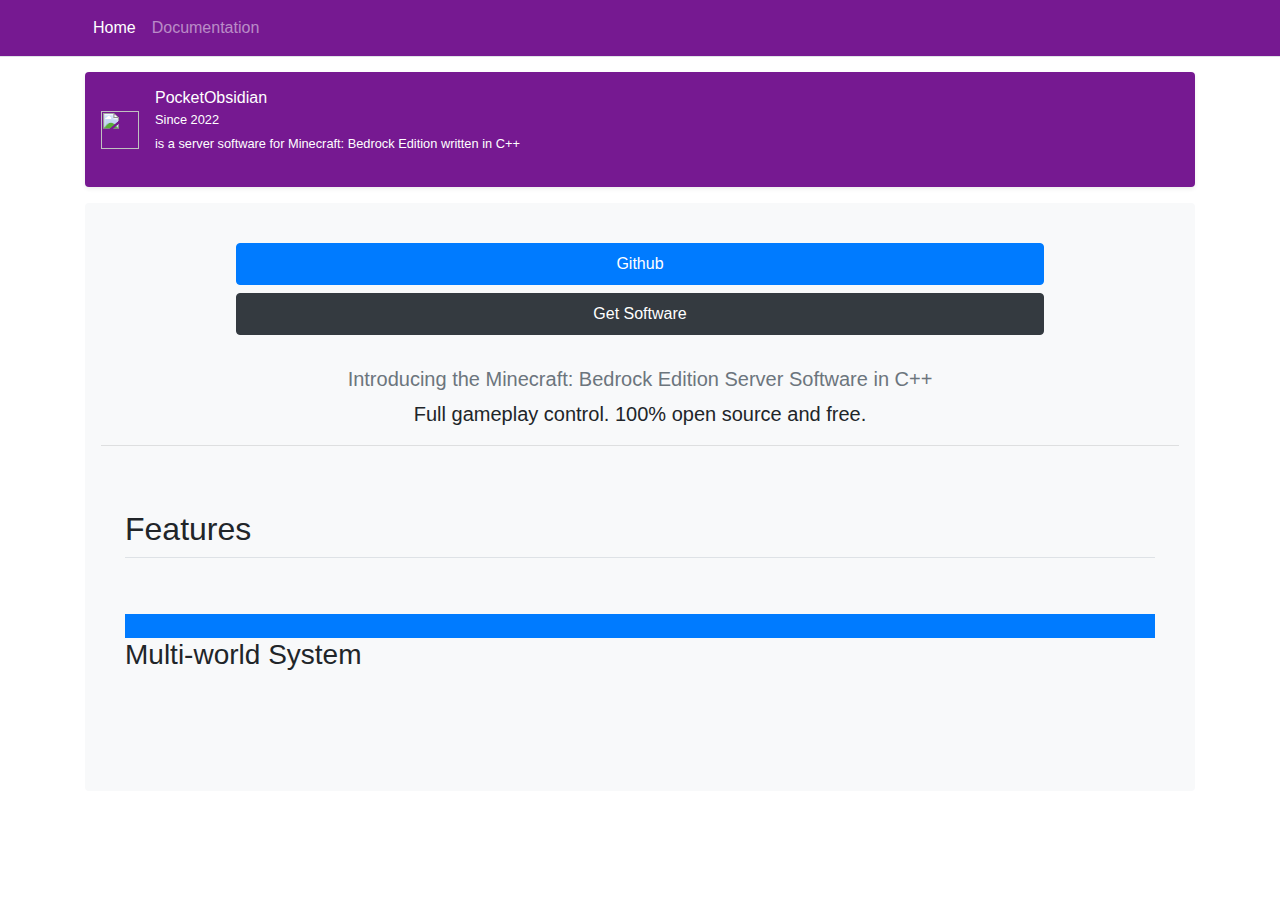
==== index.html @ 1bea6562 "Update index.html" ====
<!DOCTYPE html>
<html lang="en-US">
<head>
 <meta charset="UTF-8">
 <meta name="viewport" content="width=device-width, initial-scale=1, shrink-to-fit=no">
 <meta name="theme-color" content="#761991">

 <meta name="title" content="PocketObsidian">
 <meta name="description" content="Server software for Minecraft: Bedrock Edition written in C++">

 <meta property="og:type" content="website">
 <meta property="og:title" content="Home">
 <meta property="og:locale" content="en_US">
 <meta property="og:url" content="https://pocketobsidian.github.io">
 <meta property="og:description" content="Server software for Minecraft: Bedrock Edition written in C++">
 <meta property="og:site_name" content="PocketObsidian">
 <meta property="og:image" content="https://pocketobsidian.github.io/public/brand/android-chrome-512x512.png">
 <meta property="og:image:width" content="200">
 <meta property="og:image:height" content="200">
 <meta property="og:image:alt" content="software-development">

 <meta name="twitter:card" content="summary_large_image">
 <meta name="twitter:title" content="PocketObsidian">
 <meta name="twitter:description" content="A server software for Minecraft Bedrock Edition for people in search of the afterlife">
 <meta name="twitter:site" content="@pocketobsidian">
 <meta name="twitter:creator" content="@SrClau4">
 <meta name="twitter:image" content="https://pocketobsidian.github.io/public/brand/android-chrome-512x512.png">

 <title>PocketObsidian</title>
 
 <link rel="apple-touch-icon" sizes="180x180" href="public/brand/apple-touch-icon.png">
 <link rel="icon" type="image/png" sizes="32x32" href="public/brand/favicon-32x32.png">
 <link rel="icon" type="image/png" sizes="16x16" href="public/brand/favicon-16x16.png">
 <link rel="manifest" href="public/brand/site.webmanifest">

 <link rel="stylesheet" href="https://cdn.jsdelivr.net/npm/bootstrap@4.3.1/dist/css/bootstrap.min.css" integrity="sha384-ggOyR0iXCbMQv3Xipma34MD+dH/1fQ784/j6cY/iJTQUOhcWr7x9JvoRxT2MZw1T" crossorigin="anonymous">
 <link rel="stylesheet" href="../assets/css/index.css" type="text/css">

 <script defer src="https://code.jquery.com/jquery-3.3.1.slim.min.js" integrity="sha384-q8i/X+965DzO0rT7abK41JStQIAqVgRVzpbzo5smXKp4YfRvH+8abtTE1Pi6jizo" crossorigin="anonymous"></script>
 <script defer src="https://cdn.jsdelivr.net/npm/bootstrap@4.3.1/dist/js/bootstrap.bundle.min.js" integrity="sha384-JjSmVgyd0p3pXB1rRibZUAYoIIy6OrQ6VrjIEaFf/nJGzIxFDsf4x0xIM+B07jRM" crossorigin="anonymous"></script>
 <script defer src="../assets/js/index.js"></script>
</head>
<body class="bg-white">
 <nav class="navbar navbar-expand-lg fixed-top border-bottom navbar-dark bg-purple" aria-label="Navbar">
  <div class="container">
    <!--<a class="navbar-brand" href="/">SafiryMine</a>-->
    <button class="navbar-toggler p-2 border-1" type="button" id="navbarSideCollapse" aria-label="Toggle navigation">
      <span class="navbar-toggler-icon"></span>
    </button>
    <div class="bg-purple navbar-collapse offcanvas-collapse" id="navbarExample">
     <ul class="navbar-nav me-auto mb-2 mb-lg-0">
      <li class="nav-item">
       <a class="nav-link active" aria-current="page" href="/">Home</a>
      </li>
      <li class="nav-item">
       <a class="nav-link" href="../docs">Documentation</a>
      </li>
     </ul>
    </div>
  </div>
 </nav>

 <main class="container">
  <div class="d-flex align-items-center p-3 my-3 text-white bg-purple rounded shadow-sm">
   <img class="me-auto" src="../public/brand/favicon.ico" alt="" width="38" height="38">
   <div class="mx-3 lh-1">
    <h1 class="h6 mb-0 text-white lh-1">PocketObsidian</h1>
    <small>Since 2022</small>
    <p class="lh-sm"><small>is a server software for Minecraft: Bedrock Edition written in C++</small></p>
   </div>
  </div>
  <div class="p-3 my-3 bg-light rounded">
    <div class="d-flex flex-column my-4 align-items-center justify-content-md-center">
     <a class="p-2 mb-2 w-75 btn btn-primary" target="_blank" href="https://github.com/pocketobsidian/PocketObsidian">Github</a>
     <a class="p-2 mb-2 w-75 btn btn-dark" target="_blank" href="../">Get Software</a>
    </div>
    <h5 class="display-6 mt-2 mb-2 text-muted text-center">Introducing the Minecraft: Bedrock Edition Server Software in C++</h5>
    <p class="fs-5 fst-normal mb-2 lead text-center">Full gameplay control. 100% open source and free.</p>
    <hr>
    <div class="px-4 py-5" id="icon-grid">
     <h2 class="pb-2 border-bottom">Features</h2>
     <div class="row g-4 py-5 row-cols-1 row-cols-sm-2 row-cols-md-3 row-cols-lg-4">
      <div class="feature col">
       <div class="feature-icon bg-primary bg-gradient">
        <svg class="bi" width="1em" height="1em"><use xlink:href="#collection"/></svg>
       </div>
       <h3>Multi-world System</h3>
      </div>
     </div>
    </div>
  </div>
 </main>
</body>
</html>
---- assets/css/index.css ----
html,
body {
  overflow-x: hidden;
}

body {
  padding-top: 56px;
}

.bg-purple {
  background-color: #761991;
}

@media (max-width: 991.98px) {
  .offcanvas-collapse {
    position: fixed;
    top: 64px; /*height of navbar*/
    bottom: 0;
    right: 100%;
    width: 60%;
    padding: 0 1rem;
    overflow-y: auto;
    visibility: hidden;
    /*background-color: #000;*/
    transition: transform .5s ease-in-out, visibility .5s ease-in-out;
  }
  .offcanvas-collapse.open {
    visibility: visible;
    transform: translateX(100%);
  }
}
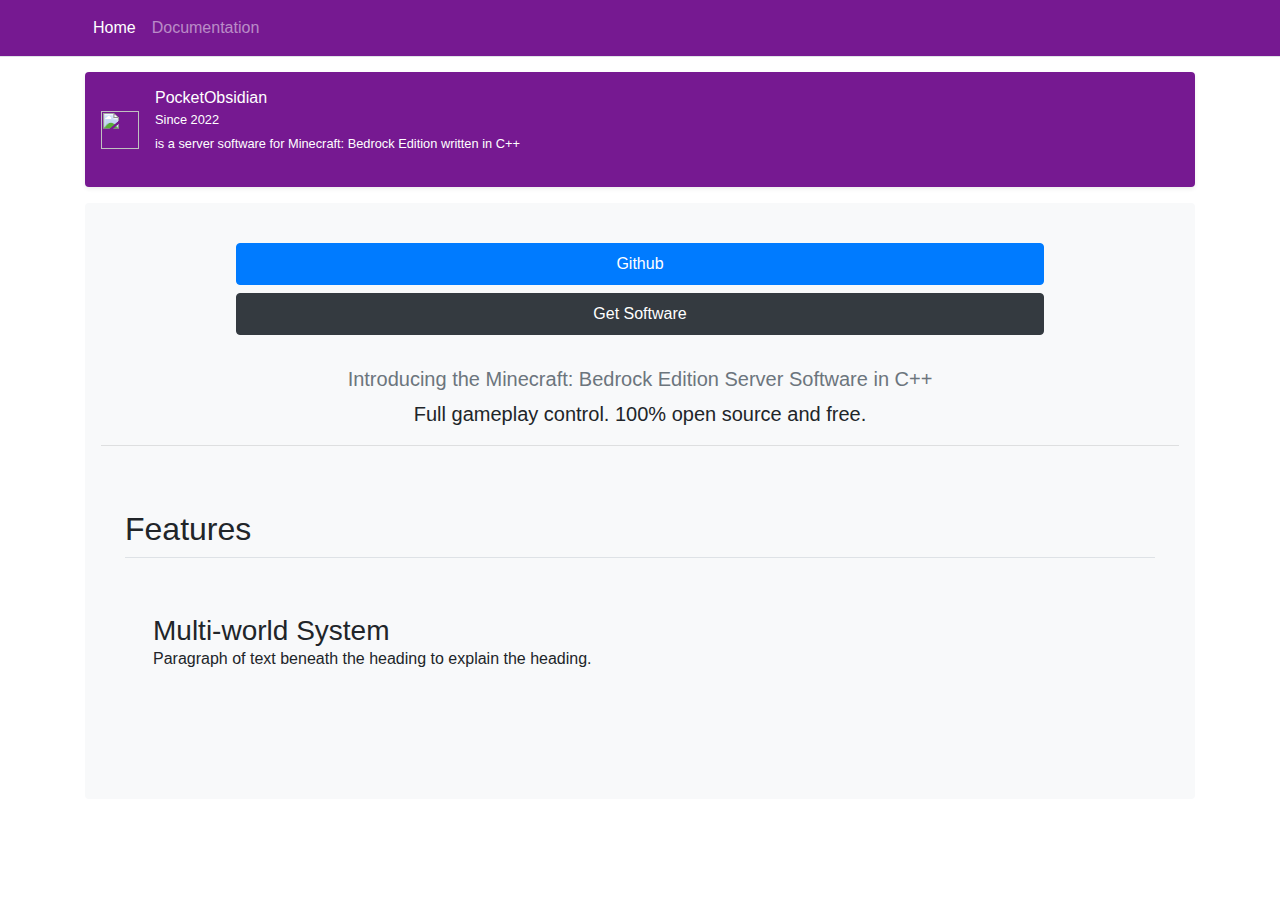
==== commit f55d030c: "Update index.html" ====
--- a/index.html
+++ b/index.html
@@ -80,11 +80,12 @@
     <div class="px-4 py-5" id="icon-grid">
      <h2 class="pb-2 border-bottom">Features</h2>
      <div class="row g-4 py-5 row-cols-1 row-cols-sm-2 row-cols-md-3 row-cols-lg-4">
-      <div class="feature col">
-       <div class="feature-icon bg-primary bg-gradient">
-        <svg class="bi" width="1em" height="1em"><use xlink:href="#collection"/></svg>
-       </div>
-       <h3>Multi-world System</h3>
+      <div class="col d-flex align-items-start">
+      <svg class="bi text-muted flex-shrink-0 me-3" width="1.75em" height="1.75em"><use xlink:href="#bootstrap"/></svg>
+      <div>
+       <h3 class="mb-0 fw-bold">Multi-world System</h3>
+       <p>Paragraph of text beneath the heading to explain the heading.</p>
+      </div>
       </div>
      </div>
     </div>
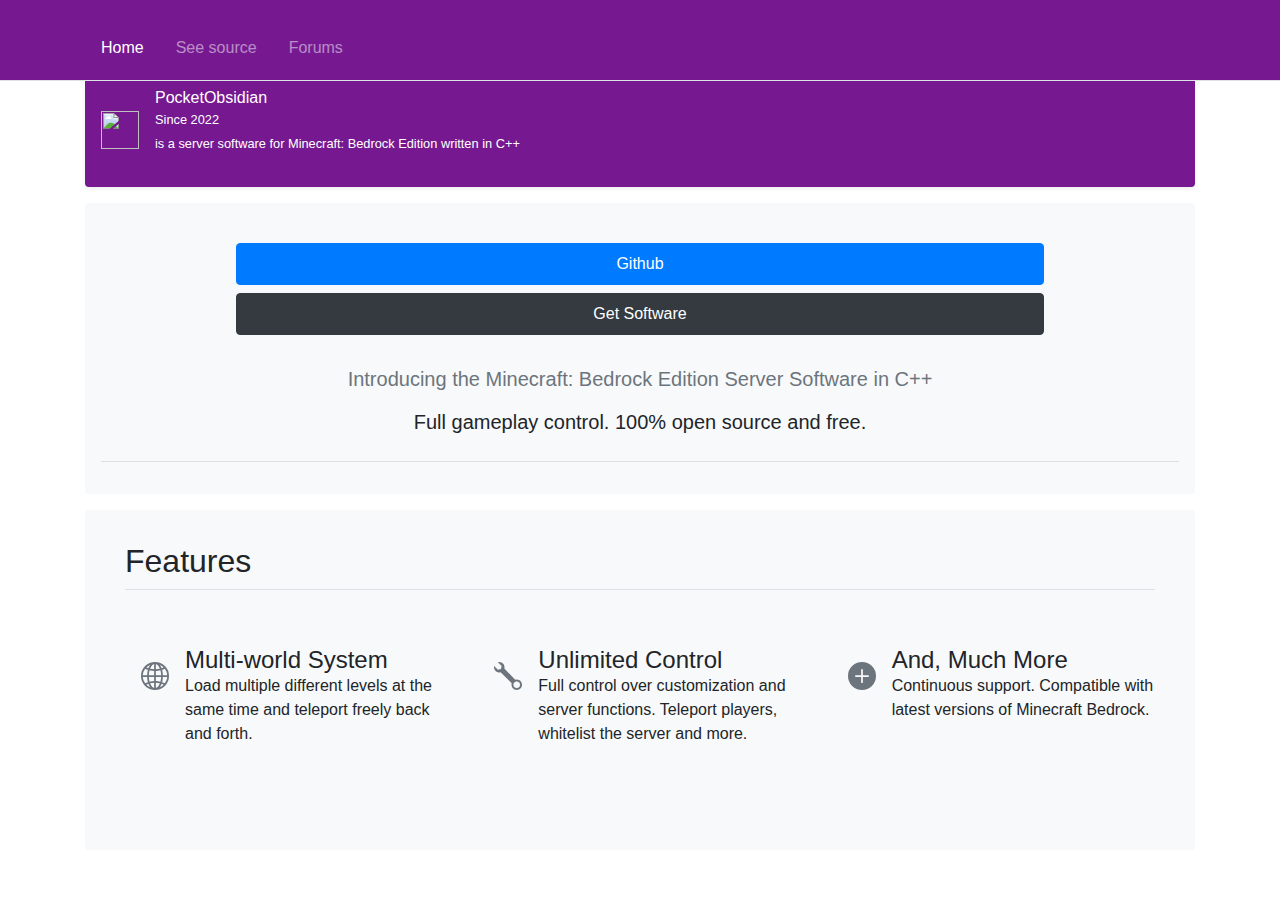
==== commit 05fac5df: "80% completed" ====
--- a/index.html
+++ b/index.html
@@ -6,9 +6,9 @@
  <meta name="theme-color" content="#761991">
 
  <meta name="title" content="PocketObsidian">
- <meta name="description" content="Server software for Minecraft: Bedrock Edition written in C++">
+ <meta name="description" content="Server software for Minecraft Bedrock Edition written in C++">
 
- <meta property="og:type" content="website">
+ <meta property="og:type" content="article">
  <meta property="og:title" content="Home">
  <meta property="og:locale" content="en_US">
  <meta property="og:url" content="https://pocketobsidian.github.io">
@@ -34,6 +34,7 @@
  <link rel="manifest" href="public/brand/site.webmanifest">
 
  <link rel="stylesheet" href="https://cdn.jsdelivr.net/npm/bootstrap@4.3.1/dist/css/bootstrap.min.css" integrity="sha384-ggOyR0iXCbMQv3Xipma34MD+dH/1fQ784/j6cY/iJTQUOhcWr7x9JvoRxT2MZw1T" crossorigin="anonymous">
+ <link rel="stylesheet" href="https://cdn.jsdelivr.net/npm/bootstrap-icons@1.9.1/font/bootstrap-icons.css">
  <link rel="stylesheet" href="../assets/css/index.css" type="text/css">
 
  <script defer src="https://code.jquery.com/jquery-3.3.1.slim.min.js" integrity="sha384-q8i/X+965DzO0rT7abK41JStQIAqVgRVzpbzo5smXKp4YfRvH+8abtTE1Pi6jizo" crossorigin="anonymous"></script>
@@ -48,12 +49,15 @@
       <span class="navbar-toggler-icon"></span>
     </button>
     <div class="bg-purple navbar-collapse offcanvas-collapse" id="navbarExample">
-     <ul class="navbar-nav me-auto mb-2 mb-lg-0">
-      <li class="nav-item">
-       <a class="nav-link active" aria-current="page" href="/">Home</a>
+     <ul class="navbar-nav me-auto mt-3 mb-2 mb-lg-0">
+      <li class="my-1 mx-2 nav-item">
+       <a class="fs-3 nav-link active" aria-current="page" href="/">Home</a>
       </li>
-      <li class="nav-item">
-       <a class="nav-link" href="../docs">Documentation</a>
+      <li class="my-1 mx-2 nav-item">
+       <a class="fs-3 nav-link" href="../docs">See source</a>
+      </li>
+      <li class="my-1 mx-2 nav-item">
+       <a class="fs-3 nav-link" href="#">Forums</a>
       </li>
      </ul>
     </div>
@@ -71,25 +75,47 @@
   </div>
   <div class="p-3 my-3 bg-light rounded">
     <div class="d-flex flex-column my-4 align-items-center justify-content-md-center">
-     <a class="p-2 mb-2 w-75 btn btn-primary" target="_blank" href="https://github.com/pocketobsidian/PocketObsidian">Github</a>
-     <a class="p-2 mb-2 w-75 btn btn-dark" target="_blank" href="../">Get Software</a>
+      <a class="p-2 mb-2 w-75 btn btn-primary" target="_blank" href="https://github.com/pocketobsidian/PocketObsidian">Github</a>
+      <a class="p-2 mb-2 w-75 btn btn-dark" target="_blank" href="../">Get Software</a>
     </div>
     <h5 class="display-6 mt-2 mb-2 text-muted text-center">Introducing the Minecraft: Bedrock Edition Server Software in C++</h5>
-    <p class="fs-5 fst-normal mb-2 lead text-center">Full gameplay control. 100% open source and free.</p>
+    <p class="fs-5 fst-normal pt-2 pb-2 lead text-center">Full gameplay control. 100% open source and free.</p>
     <hr>
-    <div class="px-4 py-5" id="icon-grid">
-     <h2 class="pb-2 border-bottom">Features</h2>
-     <div class="row g-4 py-5 row-cols-1 row-cols-sm-2 row-cols-md-3 row-cols-lg-4">
-      <div class="col d-flex align-items-start">
-      <svg class="bi text-muted flex-shrink-0 me-3" width="1.75em" height="1.75em"><use xlink:href="#bootstrap"/></svg>
-      <div>
-       <h3 class="mb-0 fw-bold">Multi-world System</h3>
-       <p>Paragraph of text beneath the heading to explain the heading.</p>
+  </div>
+  <div class="p-3 my-3 bg-light rounded">
+    <div class="px-4 py-3" id="icon-grid">
+      <h2 class="pb-2 border-bottom">Features</h2>
+      <div class="row g-4 py-5 row-cols-1 row-cols-sm-2 row-cols-md-3 row-cols-lg-4">
+        <div class="mb-2 col d-flex align-items-start">
+          <svg xmlns="http://www.w3.org/2000/svg" width="1.75em" height="1.75em" class="bi bi-globe2 text-muted flex-shrink-0 m-3" viewBox="0 0 16 16">
+            <path d="M0 8a8 8 0 1 1 16 0A8 8 0 0 1 0 8zm7.5-6.923c-.67.204-1.335.82-1.887 1.855-.143.268-.276.56-.395.872.705.157 1.472.257 2.282.287V1.077zM4.249 3.539c.142-.384.304-.744.481-1.078a6.7 6.7 0 0 1 .597-.933A7.01 7.01 0 0 0 3.051 3.05c.362.184.763.349 1.198.49zM3.509 7.5c.036-1.07.188-2.087.436-3.008a9.124 9.124 0 0 1-1.565-.667A6.964 6.964 0 0 0 1.018 7.5h2.49zm1.4-2.741a12.344 12.344 0 0 0-.4 2.741H7.5V5.091c-.91-.03-1.783-.145-2.591-.332zM8.5 5.09V7.5h2.99a12.342 12.342 0 0 0-.399-2.741c-.808.187-1.681.301-2.591.332zM4.51 8.5c.035.987.176 1.914.399 2.741A13.612 13.612 0 0 1 7.5 10.91V8.5H4.51zm3.99 0v2.409c.91.03 1.783.145 2.591.332.223-.827.364-1.754.4-2.741H8.5zm-3.282 3.696c.12.312.252.604.395.872.552 1.035 1.218 1.65 1.887 1.855V11.91c-.81.03-1.577.13-2.282.287zm.11 2.276a6.696 6.696 0 0 1-.598-.933 8.853 8.853 0 0 1-.481-1.079 8.38 8.38 0 0 0-1.198.49 7.01 7.01 0 0 0 2.276 1.522zm-1.383-2.964A13.36 13.36 0 0 1 3.508 8.5h-2.49a6.963 6.963 0 0 0 1.362 3.675c.47-.258.995-.482 1.565-.667zm6.728 2.964a7.009 7.009 0 0 0 2.275-1.521 8.376 8.376 0 0 0-1.197-.49 8.853 8.853 0 0 1-.481 1.078 6.688 6.688 0 0 1-.597.933zM8.5 11.909v3.014c.67-.204 1.335-.82 1.887-1.855.143-.268.276-.56.395-.872A12.63 12.63 0 0 0 8.5 11.91zm3.555-.401c.57.185 1.095.409 1.565.667A6.963 6.963 0 0 0 14.982 8.5h-2.49a13.36 13.36 0 0 1-.437 3.008zM14.982 7.5a6.963 6.963 0 0 0-1.362-3.675c-.47.258-.995.482-1.565.667.248.92.4 1.938.437 3.008h2.49zM11.27 2.461c.177.334.339.694.482 1.078a8.368 8.368 0 0 0 1.196-.49 7.01 7.01 0 0 0-2.275-1.52c.218.283.418.597.597.932zm-.488 1.343a7.765 7.765 0 0 0-.395-.872C9.835 1.897 9.17 1.282 8.5 1.077V4.09c.81-.03 1.577-.13 2.282-.287z"/>
+          </svg>
+          <div>
+            <h4 class="fw-bold mb-0">Multi-world System</h4>
+            <p>Load multiple different levels at the same time and teleport freely back and forth.</p>
+          </div>
+        </div>
+        <div class="mb-2 col d-flex align-items-start">
+          <svg xmlns="http://www.w3.org/2000/svg" width="1.75em" height="1.75em" class="bi bi-tools text-muted flex-shrink-0 m-3" viewBox="0 0 16 16">
+            <path d="M.102 2.223A3.004 3.004 0 0 0 3.78 5.897l6.341 6.252A3.003 3.003 0 0 0 13 16a3 3 0 1 0-.851-5.878L5.897 3.781A3.004 3.004 0 0 0 2.223.1l2.141 2.142L4 4l-1.757.364L.102 2.223zm13.37 9.019.528.026.287.445.445.287.026.529L15 13l-.242.471-.026.529-.445.287-.287.445-.529.026L13 15l-.471-.242-.529-.026-.287-.445-.445-.287-.026-.529L11 13l.242-.471.026-.529.445-.287.287-.445.529-.026L13 11l.471.242z"/>
+            </svg>
+          <div>
+            <h4 class="fw-bold mb-0">Unlimited Control</h4>
+            <p>Full control over customization and server functions. Teleport players, whitelist the server and more.</p>
+          </div>
+        </div>
+        <div class="mb-2 col d-flex align-items-start">
+          <svg xmlns="http://www.w3.org/2000/svg" width="1.75em" height="1.75em" class="bi bi-plus-circle-fill text-muted flex-shrink-0 m-3" viewBox="0 0 16 16">
+            <path d="M16 8A8 8 0 1 1 0 8a8 8 0 0 1 16 0zM8.5 4.5a.5.5 0 0 0-1 0v3h-3a.5.5 0 0 0 0 1h3v3a.5.5 0 0 0 1 0v-3h3a.5.5 0 0 0 0-1h-3v-3z" />
+          </svg>
+          <div>
+            <h4 class="fw-bold mb-0">And, Much More</h4>
+            <p>Continuous support. Compatible with latest versions of Minecraft Bedrock.</p>
+          </div>
+        </div>
       </div>
-      </div>
-     </div>
     </div>
   </div>
- </main>
+  </main>
 </body>
-</html>
+</html>--- a/assets/css/index.css
+++ b/assets/css/index.css
@@ -1,3 +1,5 @@
+@import url("https://cdn.jsdelivr.net/npm/bootstrap-icons@1.9.1/font/bootstrap-icons.css");
+
 html,
 body {
   overflow-x: hidden;
@@ -9,6 +11,23 @@
 
 .bg-purple {
   background-color: #761991;
+}
+
+.bi {
+ vertical-align: -120em;
+ fill: currentColor;
+}
+
+.feature-icon {
+ color: #fff;
+ width: 4rem;
+ height: 4rem;
+ display: inline-flex;
+ align-items: center;
+ justify-content: center;
+ margin-bottom: 1rem;
+ font-size: 2rem;
+ border-radius: .75rem;
 }
 
 @media (max-width: 991.98px) {
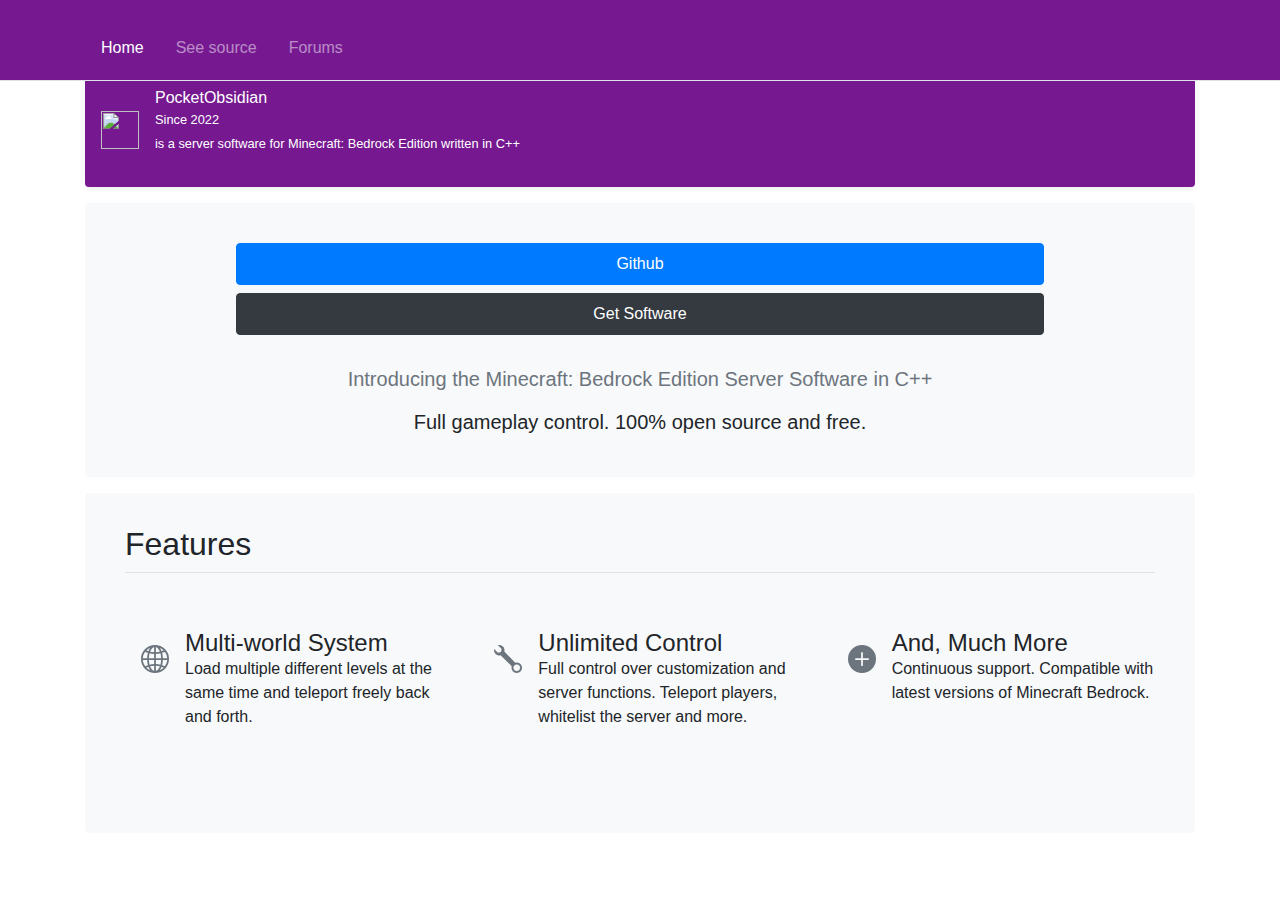
==== commit e9ac3b15: "a" ====
--- a/index.html
+++ b/index.html
@@ -80,7 +80,7 @@
     </div>
     <h5 class="display-6 mt-2 mb-2 text-muted text-center">Introducing the Minecraft: Bedrock Edition Server Software in C++</h5>
     <p class="fs-5 fst-normal pt-2 pb-2 lead text-center">Full gameplay control. 100% open source and free.</p>
-    <hr>
+    <!--<hr>-->
   </div>
   <div class="p-3 my-3 bg-light rounded">
     <div class="px-4 py-3" id="icon-grid">
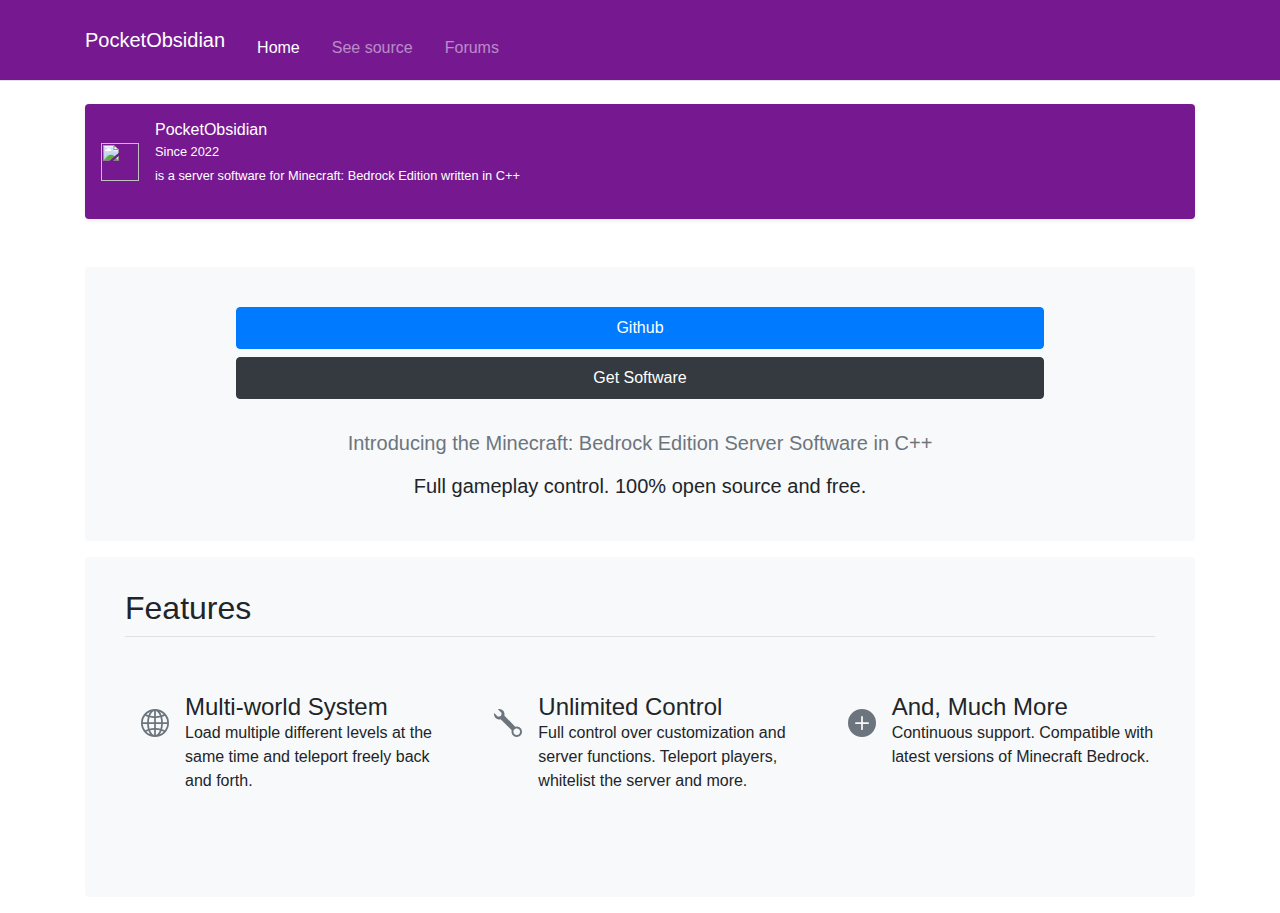
==== commit 226eb982: "Update index.html" ====
--- a/index.html
+++ b/index.html
@@ -44,7 +44,7 @@
 <body class="bg-white">
  <nav class="navbar navbar-expand-lg fixed-top border-bottom navbar-dark bg-purple" aria-label="Navbar">
   <div class="container">
-    <!--<a class="navbar-brand" href="/">SafiryMine</a>-->
+    <a class="navbar-brand" href="/">PocketObsidian</a>
     <button class="navbar-toggler p-2 border-1" type="button" id="navbarSideCollapse" aria-label="Toggle navigation">
       <span class="navbar-toggler-icon"></span>
     </button>
@@ -65,7 +65,7 @@
  </nav>
 
  <main class="container">
-  <div class="d-flex align-items-center p-3 my-3 text-white bg-purple rounded shadow-sm">
+  <div class="d-flex align-items-center p-3 my-5 text-white bg-purple rounded shadow-sm">
    <img class="me-auto" src="../public/brand/favicon.ico" alt="" width="38" height="38">
    <div class="mx-3 lh-1">
     <h1 class="h6 mb-0 text-white lh-1">PocketObsidian</h1>
@@ -82,7 +82,7 @@
     <p class="fs-5 fst-normal pt-2 pb-2 lead text-center">Full gameplay control. 100% open source and free.</p>
     <!--<hr>-->
   </div>
-  <div class="p-3 my-3 bg-light rounded">
+  <div class="p-3 my-3 bg-light bg-gradient rounded">
     <div class="px-4 py-3" id="icon-grid">
       <h2 class="pb-2 border-bottom">Features</h2>
       <div class="row g-4 py-5 row-cols-1 row-cols-sm-2 row-cols-md-3 row-cols-lg-4">
@@ -118,4 +118,4 @@
   </div>
   </main>
 </body>
-</html>+</html>
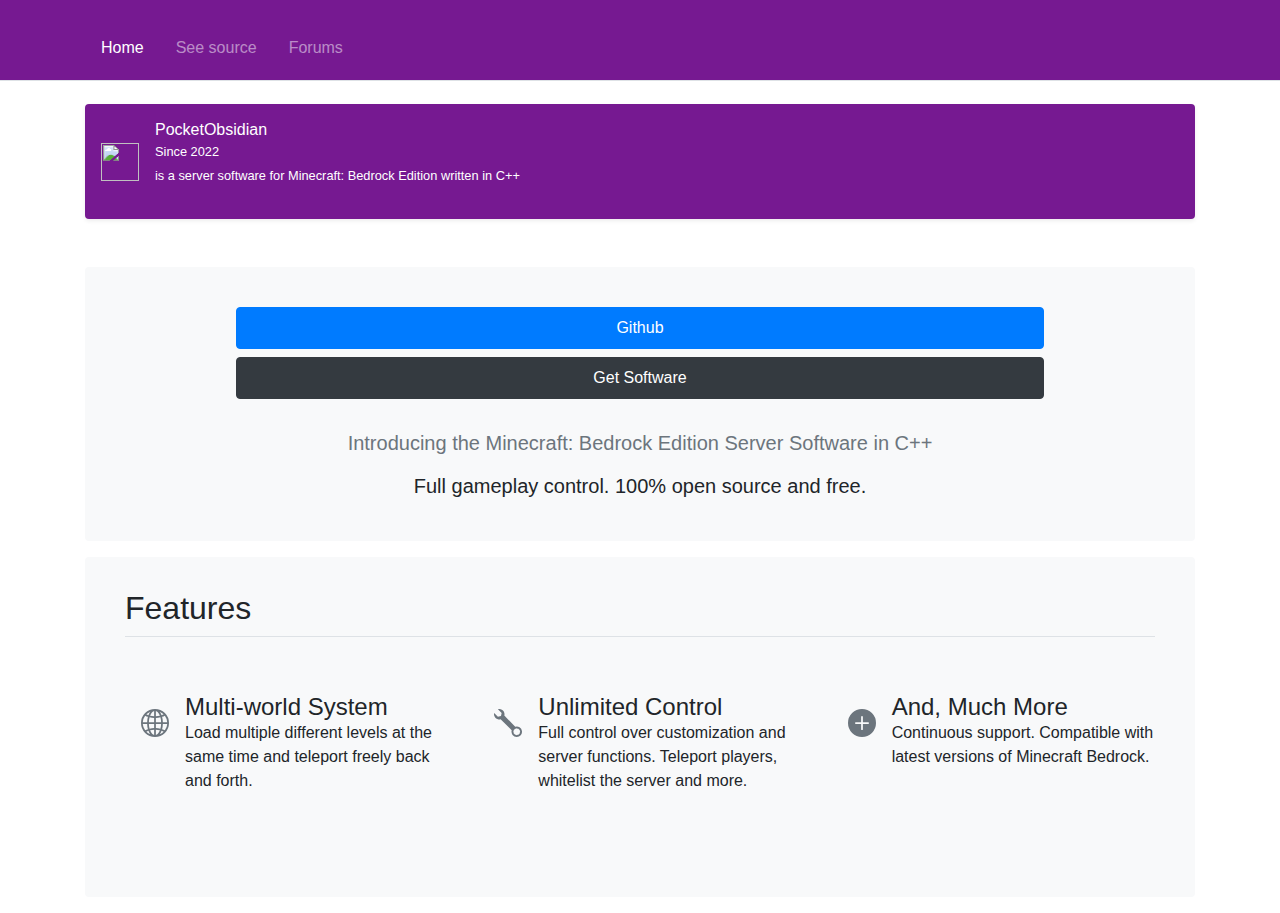
==== commit 5950468f: "update index.html" ====
--- a/index.html
+++ b/index.html
@@ -43,11 +43,11 @@
 </head>
 <body class="bg-white">
  <nav class="navbar navbar-expand-lg fixed-top border-bottom navbar-dark bg-purple" aria-label="Navbar">
-  <div class="container">
-    <a class="navbar-brand" href="/">PocketObsidian</a>
+  <div class="container">    
     <button class="navbar-toggler p-2 border-1" type="button" id="navbarSideCollapse" aria-label="Toggle navigation">
       <span class="navbar-toggler-icon"></span>
     </button>
+   <!--<a class="navbar-brand" href="/">PocketObsidian</a>-->
     <div class="bg-purple navbar-collapse offcanvas-collapse" id="navbarExample">
      <ul class="navbar-nav me-auto mt-3 mb-2 mb-lg-0">
       <li class="my-1 mx-2 nav-item">
@@ -66,7 +66,7 @@
 
  <main class="container">
   <div class="d-flex align-items-center p-3 my-5 text-white bg-purple rounded shadow-sm">
-   <img class="me-auto" src="../public/brand/favicon.ico" alt="" width="38" height="38">
+   <img class="me-auto" src="../public/brand/favicon-32x32.png" alt="" width="38" height="38">
    <div class="mx-3 lh-1">
     <h1 class="h6 mb-0 text-white lh-1">PocketObsidian</h1>
     <small>Since 2022</small>
